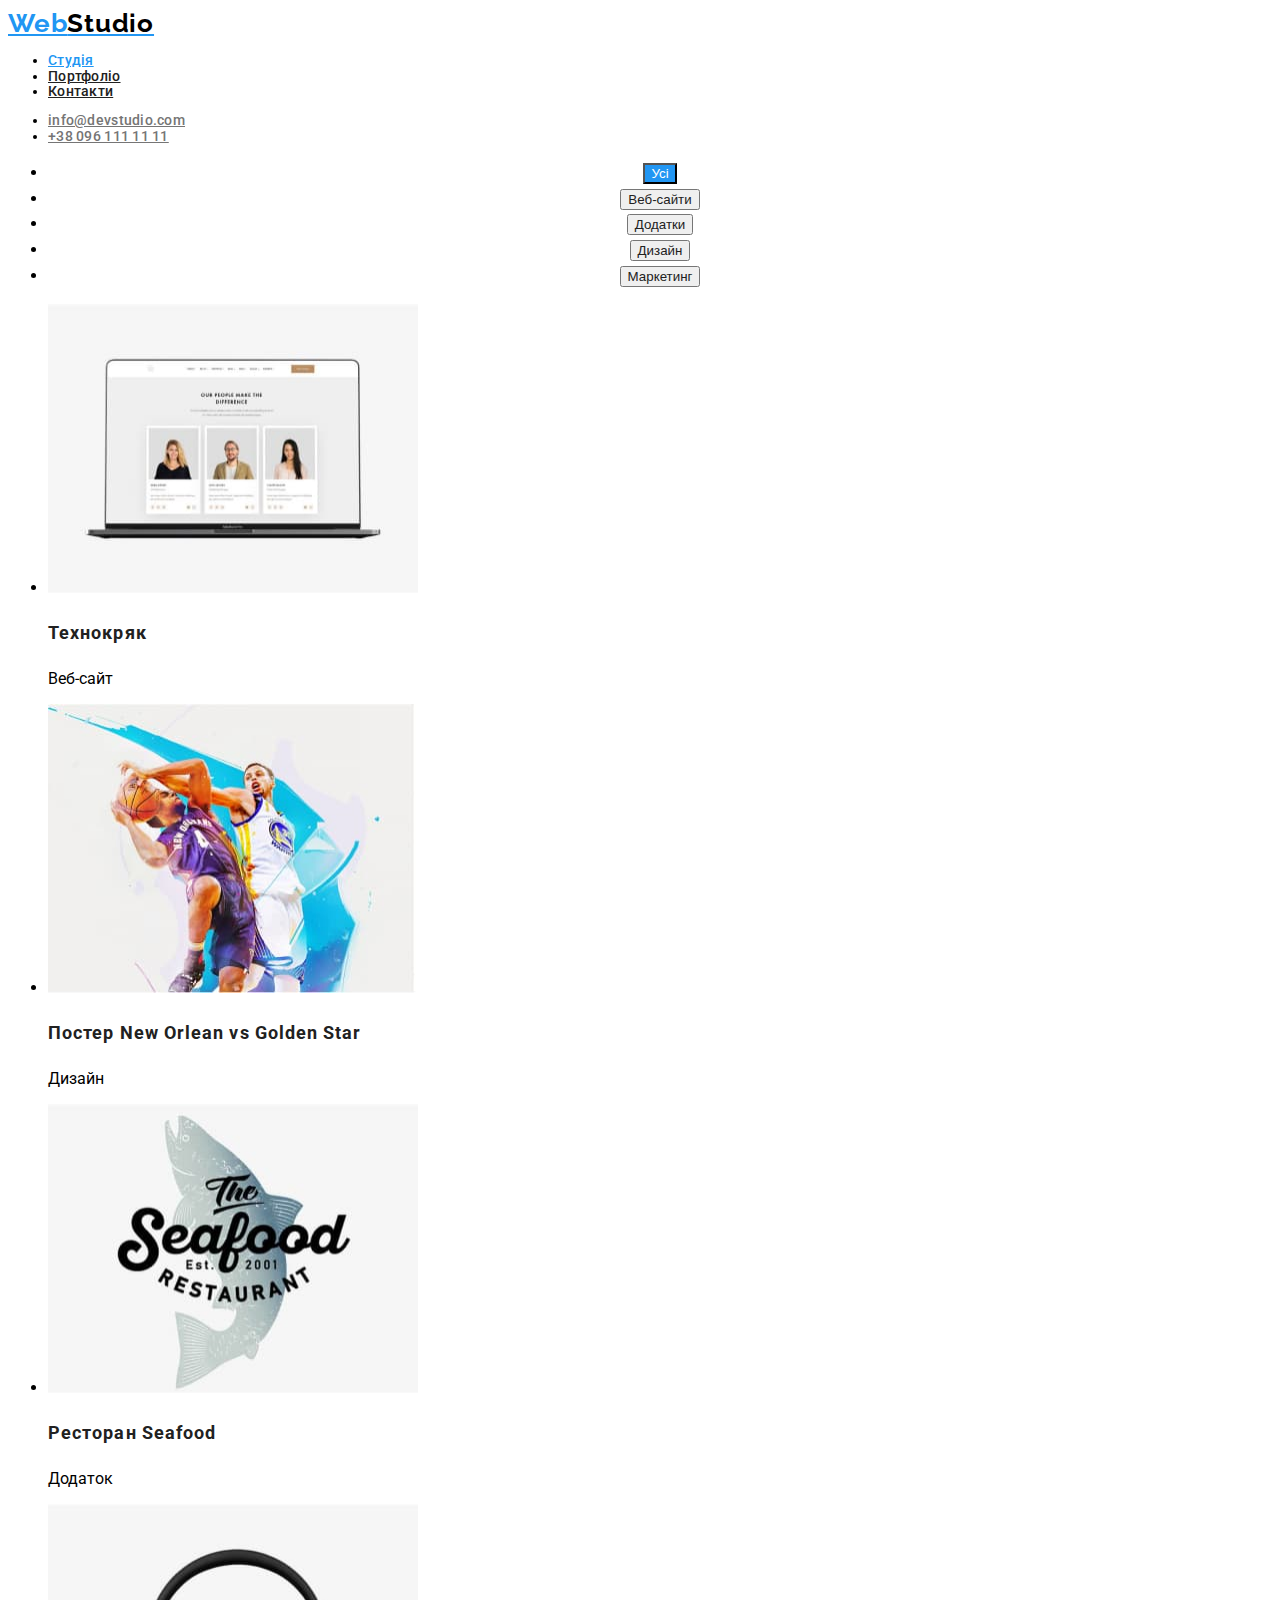
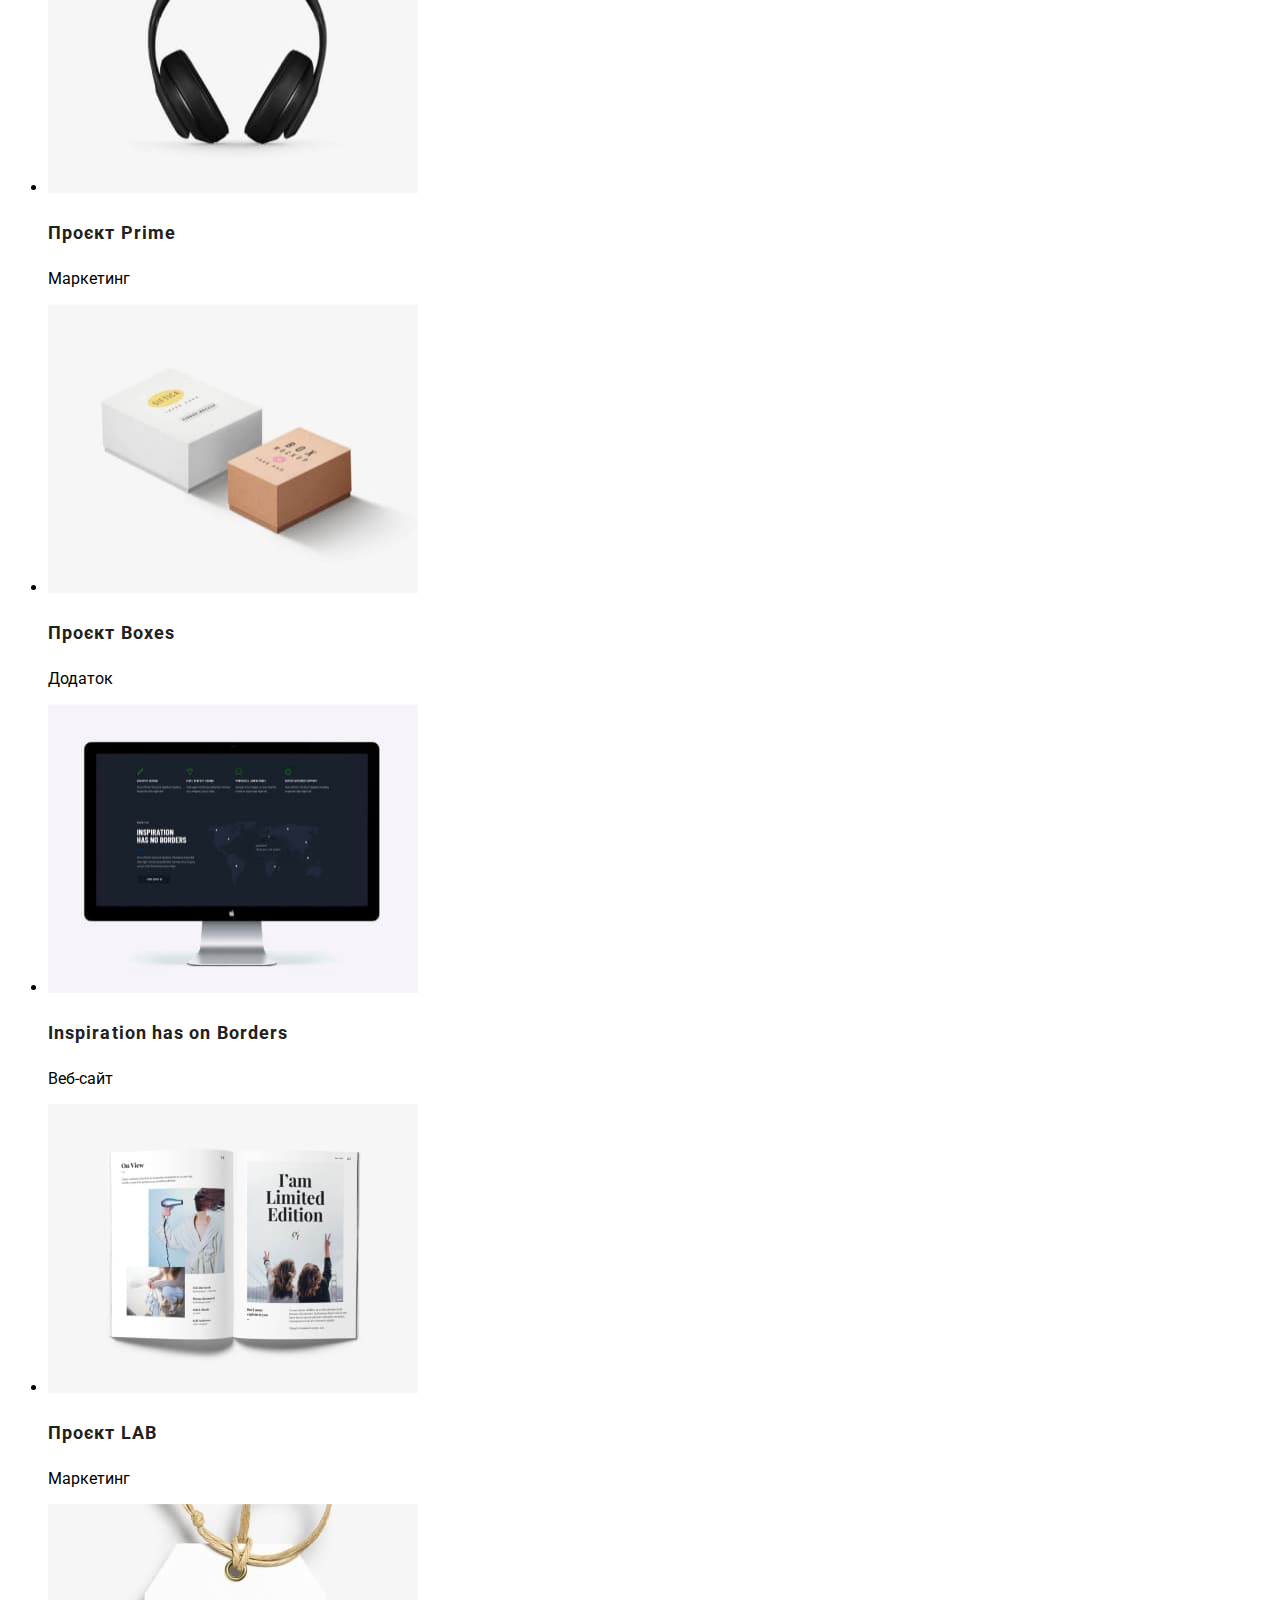
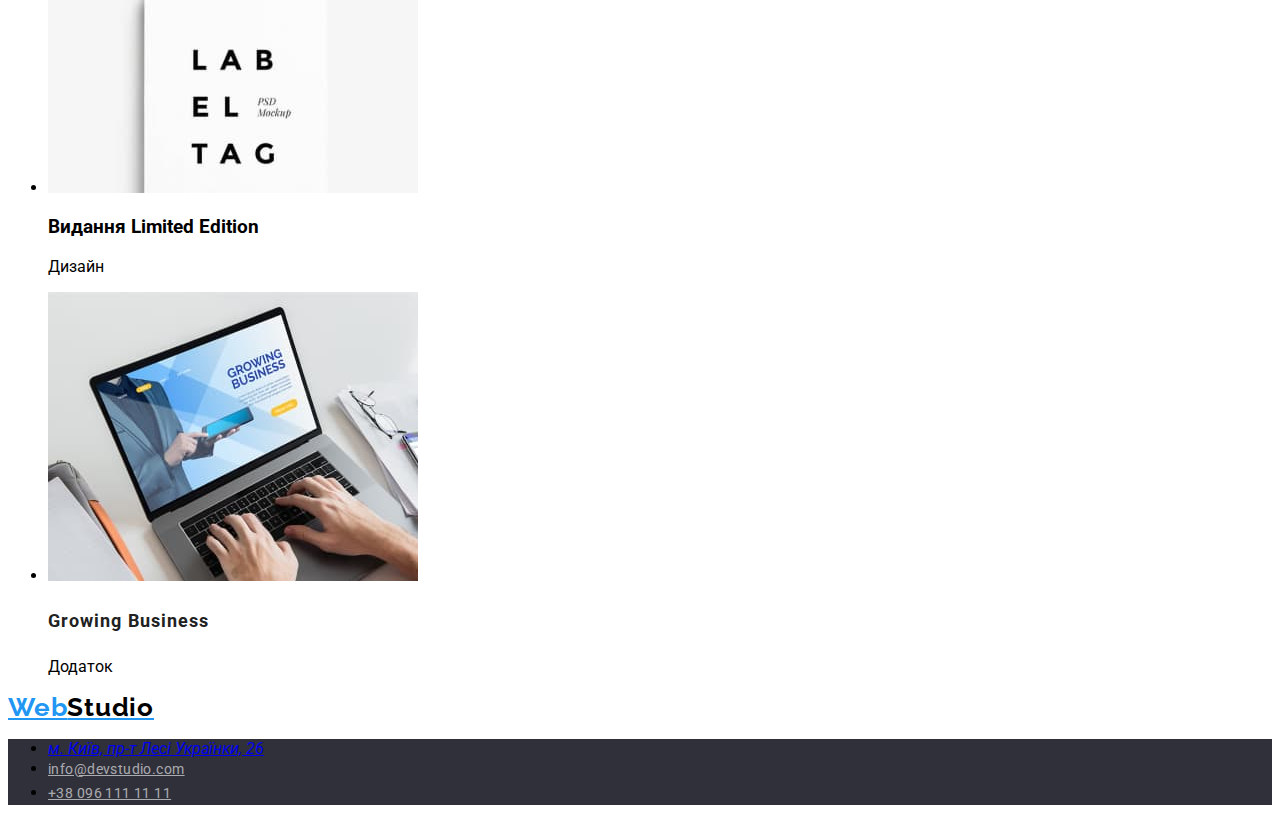
==== portfolio.html @ 4f301504 "створено portfolio.html та під'єднано шрифти" ====
<!DOCTYPE html>
<html lang="uk">
<head>
    <meta charset="UTF-8">
    <meta http-equiv="X-UA-Compatible" content="IE=edge">
    <meta name="viewport" content="width=device-width, initial-scale=1.0">
       <link rel="preconnect" href="https://fonts.googleapis.com">
    <link rel="preconnect" href="https://fonts.gstatic.com" crossorigin>
    <link href="https://fonts.googleapis.com/css2?family=Raleway:wght@700&family=Roboto:wght@400;500;700;900&display=swap" rel="stylesheet">
    <title>Portfolio</title>
    <link rel="stylesheet" href="css/styles.css">
</head>
<body>
    <header>
        <nav>
            <a href="./index.html" class="logotype-web">Web<span class="logotype-studio">Studio</span></a>
            <ul class="menu-nav">
                <li><a href="./index.html" class="menu-nav-studio">Студія</a></li>
                <li><a href="#" class="menu-nav-portfolio-contacts">Портфоліо</a></li>
                <li><a href="#" class="menu-nav-portfolio-contacts">Контакти</a></li>            
            </ul>
        </nav>
        <ul class="contacts">
            <li><a href="mailto:info@devstudio.com" class="email-header">info@devstudio.com</a></li>
            <li><a href="tel:+380961111111" class="tel-header">+38 096 111 11 11</a></li>
        </ul>
</header>
<main>
    <section>
        <ul class="buttons">
            <li><button type="button" class="button-1">Усі</button></li>
            <li> <button type="button" class="buttons-2-5">Веб-сайти</button> </li>
            <li><button type="button" class="buttons-2-5">Додатки</button></li>
            <li><button type="button" class="buttons-2-5">Дизайн</button></li>
            <li><button type="button" class="buttons-2-5">Маркетинг</button></li>
        </ul>
        <ul>
            <li>
                <img src="images/project-1.jpg" alt="на екрані комп'ютера зображено вигляд сайту з інформацією про людей: їхнє фото та імена" width="370" height="289">
                <h3 class="image-name">Технокряк</h3>
                <p>Веб-сайт</p>
            </li>
            <li>
                <img src="images/project-2.jpg" alt="боротьба двох волейболістів за м'яч під час змагання" width="370" height="289">
                <h3 class="image-name">Постер New Orlean vs Golden Star</h3>
                <p>Дизайн</p>
            </li>
            <li>
                <img src="images/project-3.jpg" alt="назва ресторану на фоні риби" width="370" height="289">
                <h3 class="image-name">Ресторан Seafood</h3>
                <p>Додаток</p>
            </li>
            <li>
                <img src="images/project-4.jpg" alt="чорні навушники" width="370" height="289">
                <h3 class="image-name">Проєкт Prime</h3>
                <p>Маркетинг</p>
            </li>
            <li>
                <img src="images/project-5.jpg" alt="дві закриті коробочки: більша за розміром білого кольору та менша за розміром світло-коричневого кольору" width="370" height="289">
               <h3 class="image-name">Проєкт Boxes</h3>
               <p>Додаток</p>
            </li>
            <li>
                <img src="images/project-6.jpg" alt="на екрані комп'ютера зображено вигляд сайту з назвою і картою" width="370" height="289">
                <h3 class="image-name">Inspiration has on Borders</h3>
                <p>Веб-сайт</p> 
            </li>
            <li>
                <img src="images/project-7.jpg" alt="відкритий журнал із зображеннями та заголовком про обмежений випуск" width="370" height="289">
                <h3 class="image-name">Проєкт LAB</h3>
                <p>Маркетинг</p>
            </li>
            <li>
                <img src="images/project-8.jpg" alt="етикетка на мотузочку із написом: лабораторія тег" width="370" height="289">
                <h3>Видання Limited Edition</h3>
                <p>Дизайн</p> 
            </li>
            <li>
                <img src="images/project-9.jpg" alt="робота на ноутбуці з додатком: зростаючий бізнес" width="370" height="289">
                <h3 class="image-name">Growing Business</h3>
                <p>Додаток</p>
            </li>
        </ul>
    </section>
</main>
<footer>
    <a href="./index.html" class="logotype-web">Web<span class="logotype-studio">Studio</span></a>
    <address>
         <ul class="address">
             <li><a href="https://goo.gl/maps/CPtrU1FHBa2aNyZL9" target="_blank" rel="noopener noreferrer nofollow" class="adress-footer">м. Київ, пр-т Лесі Українки, 26</a></li>
             <li><a href="mailto:info@devstudio.com" class="email-footer">info@devstudio.com</a></li>
             <li><a href="tel:+380961111111" class="tel-footer">+38 096 111 11 11</a></li>
         </ul>
</address>
</footer>
</body>
</html>
---- css/styles.css ----
body{
    font-family: 'Raleway', sans-serif;
    font-family: 'Roboto', sans-serif;
}

.logotype-web, .logotype-studio{
    font-family: 'Raleway';
    font-style: normal;
    font-weight: 700;
    font-size: 26px;
    line-height: 1.2;
    letter-spacing: 0.03em;
    }
.logotype-web{
    color: #2196F3;
}
    .logotype-studio{
        color: #000000;
}
.menu-nav, .contacts{
    font-family: 'Roboto';
    font-style: normal;
    font-weight: 500;
    font-size: 14px;
    line-height: 1.1;
    letter-spacing: 0.02em;
   }
.menu-nav-studio{
    color: #2196F3;
}
.menu-nav-portfolio-contacts {
    color: #212121;
}
.email-header, .tel-header {
    color:#757575;
}
.email-header:hover,
.email-header:focus,
.tel-header:hover
.tel-header:focus{
    color: #2196F3;
}
.top{
    background: #2F303A;
}
.hero-title{
    font-family: 'Roboto';
    font-style: normal;
    font-weight: 900;
    font-size: 44px;
    line-height: 1.4;
    text-align: center;
    letter-spacing: 0.06em;
    text-transform: uppercase;
    color: #FFFFFF;
}
.button-top{
    font-family: 'Roboto';
    font-style: normal;
    font-weight: 700;
    font-size: 16px;
    line-height: 1.9;
    display: flex;
    align-items: center;
    text-align: center;
    letter-spacing: 0.06em;
    color: #FFFFFF;  
    background: #2196F3;
    box-shadow: 0px 4px 4px rgba(0, 0, 0, 0.15);
    border-radius: 4px;  
}
.features{
    font-family: 'Roboto';
    font-style: normal;
    font-weight: 700;
    font-size: 14px;
    line-height: 1.1;
    letter-spacing: 0.03em;
    text-transform: uppercase;
    color: #212121;
}
.feature-text{
    font-family: 'Roboto';
    font-style: normal;
    font-weight: 400;
    font-size: 14px;
    line-height: 1.7;
    letter-spacing: 0.03em;
    color: #757575;
}
.pictures-block{
    font-family: 'Roboto';
    font-style: normal;
    font-weight: 700;
    font-size: 36px;
    line-height: 1.2;
    text-align: center;
    letter-spacing: 0.03em;
    color: #212121;
}
.names-team{
    font-family: 'Roboto';
    font-style: normal;
    font-weight: 500;
    font-size: 16px;
    line-height: 1.2;
    text-align: center;
    letter-spacing: 0.03em;
    color: #212121;
}
.specialty{
    font-family: 'Roboto';
    font-style: normal;
    font-weight: 400;
    font-size: 16px;
    line-height: 1.2;
    text-align: center;
    letter-spacing: 0.03em;
    color: #757575;
}
.address {
    background: #2F303A;
 }
.address-footer, .email-footer, .tel-footer {
    font-family: 'Roboto';
    font-style: normal;
    font-weight: 400;
    font-size: 14px;
    line-height: 1.7;
    letter-spacing: 0.03em;
}
.address-footer {
    color: #FFFFFF;
}
.email-footer, .tel-footer {
    color: rgba(255, 255, 255, 0.6);
}
.email-footer:hover,
.email-footer:focus,
.tel-footer:hover,
.tel-footer:focus{
    color:#2196F3;
}
.buttons{
    font-family: 'Roboto';
    font-style: normal;
    font-weight: 500;
    font-size: 16px;
    line-height: 1.6;
    text-align: center;
    letter-spacing: 0.03em;
}
.button-1 {
    color: #FFFFFF;
    background-color:#2196F3 ;
    cursor:pointer;
}
 .button-1:hover,
 .button-1:focus,
 .button-1:active {
    color: #FFFFFF;
 }
.buttons-2-5 {
    color: #212121;
}
.image-name{
    font-family: 'Roboto';
    font-style: normal;
    font-weight: 700;
    font-size: 18px;
    line-height: 2.0;
    letter-spacing: 0.06em;
    color: #212121;
}
.image-text{
    font-family: 'Roboto';
    font-style: normal;
    font-weight: 400;
    font-size: 16px;
    line-height: 1.9;
    letter-spacing: 0.03em;
    color: #757575;
}
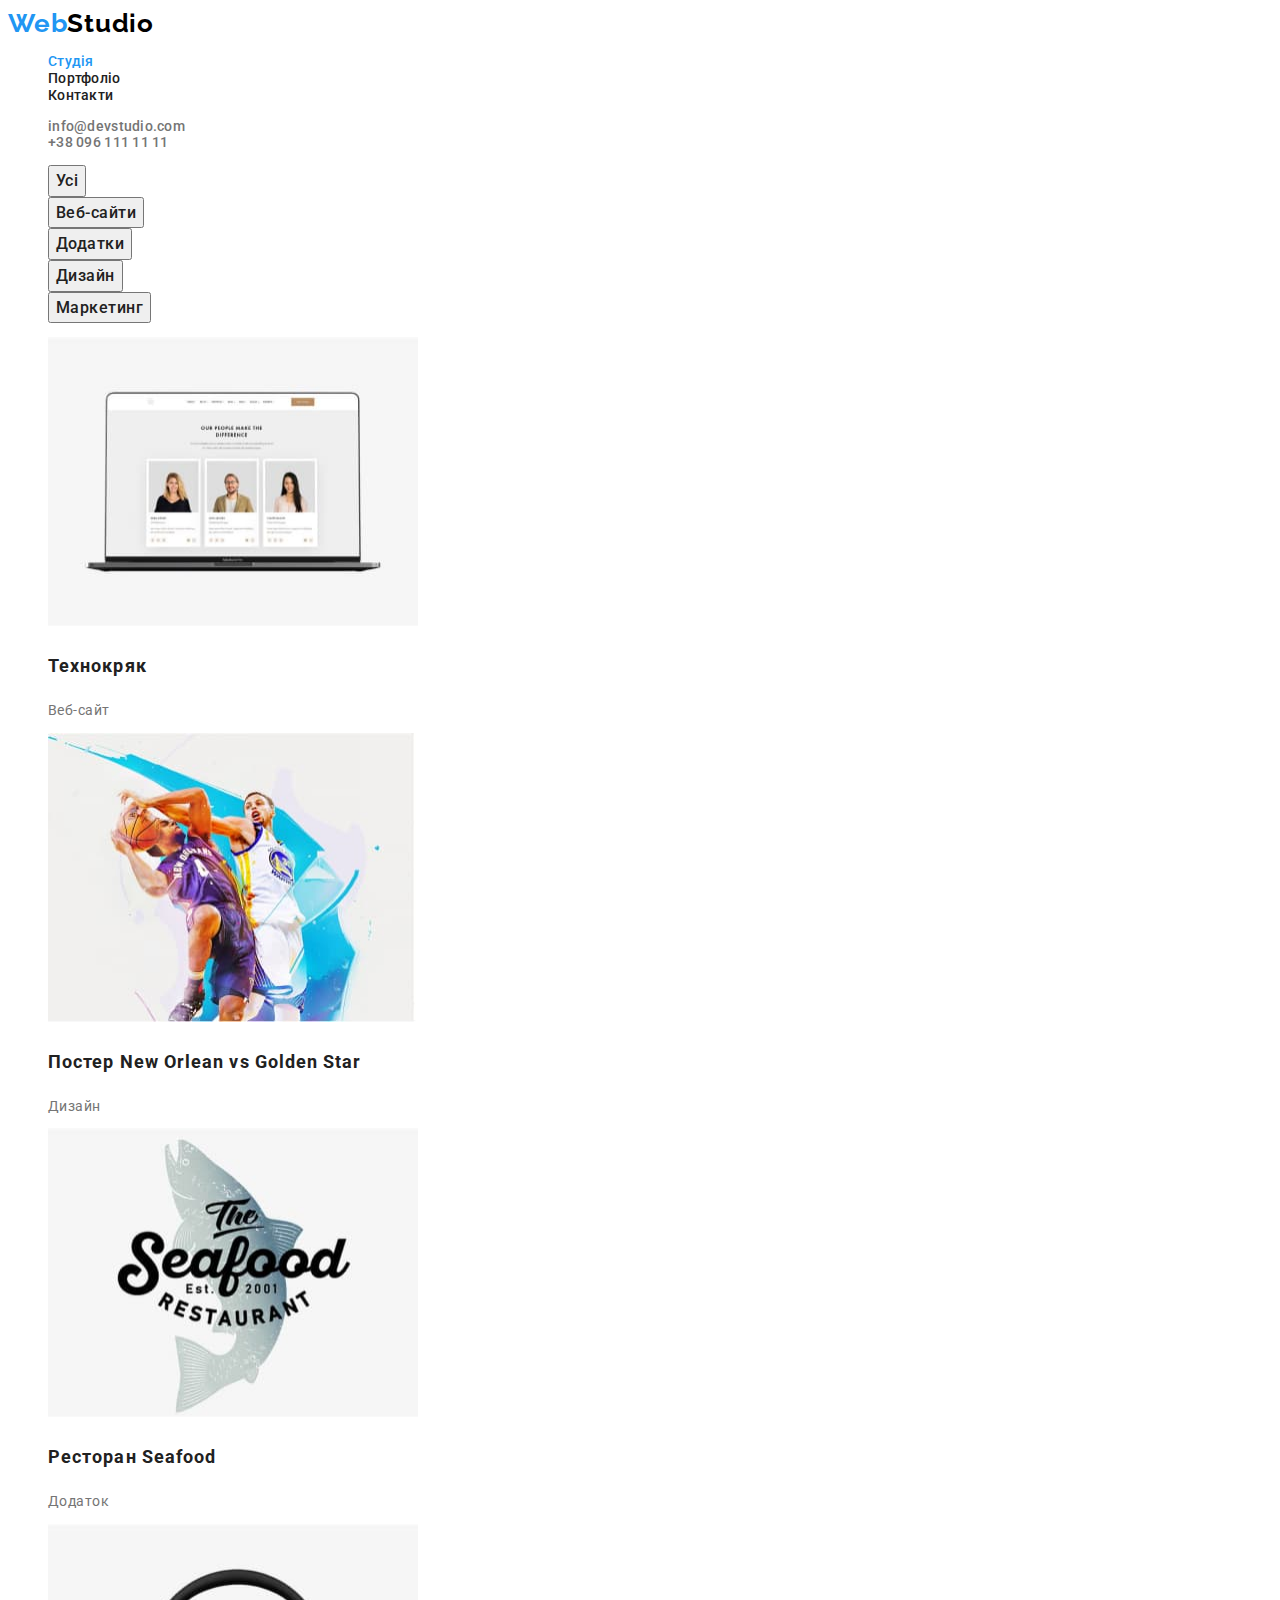
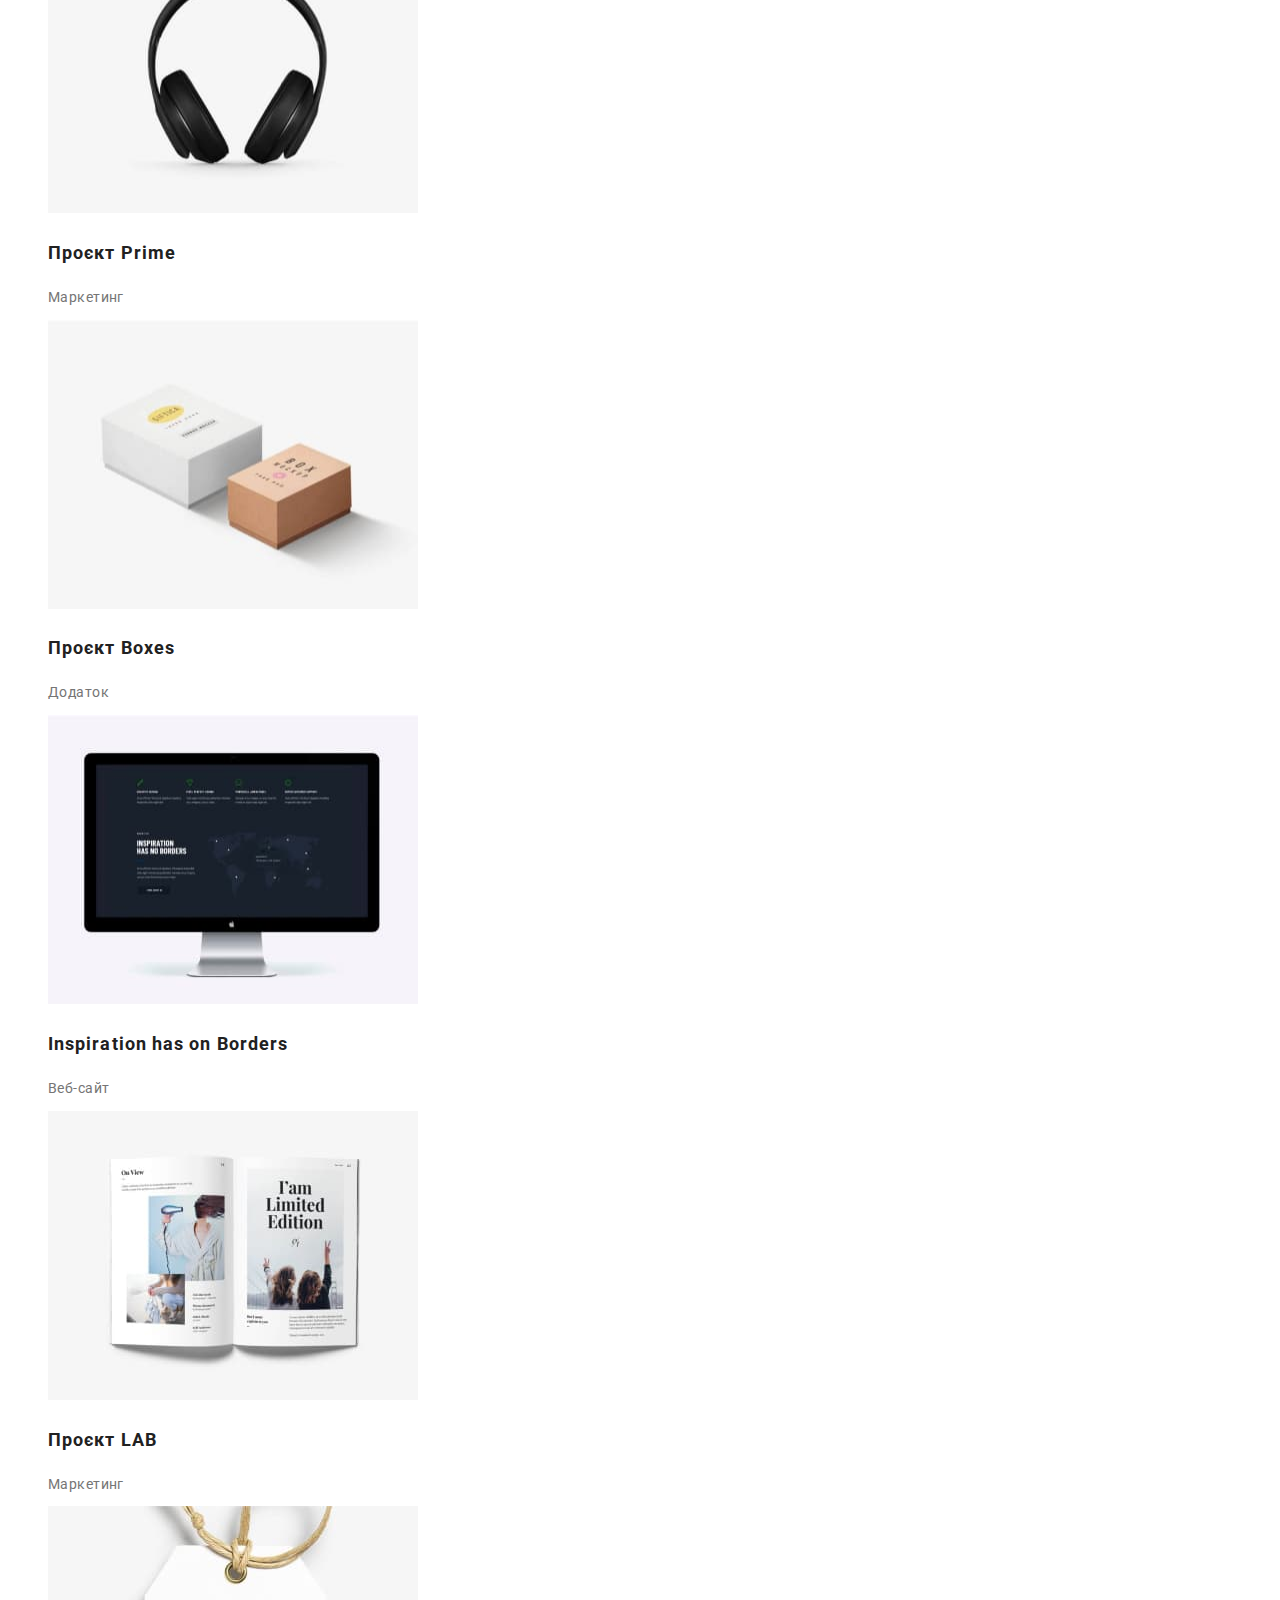
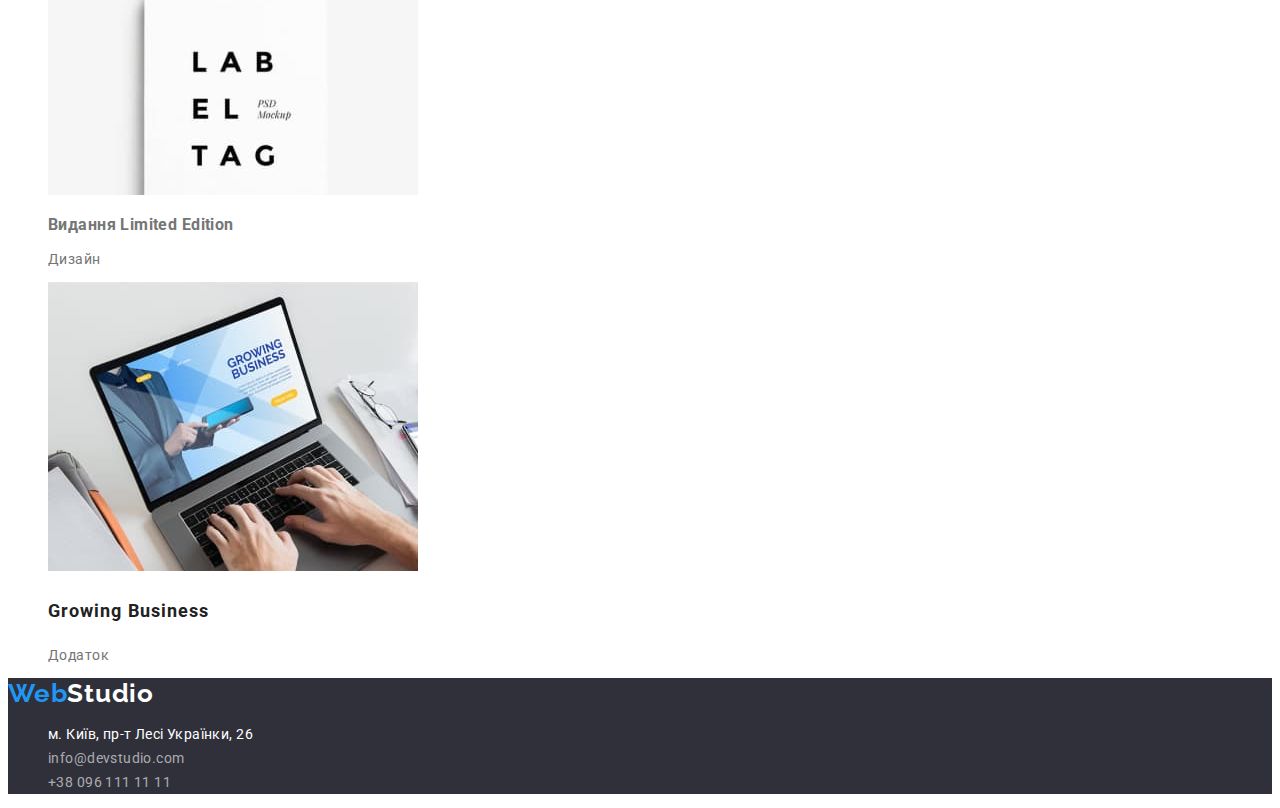
==== commit cfa5854c: "Видалено підкреслення з посилань; видалено маркери для списків; Властивості тексту прибрано зі списк" ====
--- a/portfolio.html
+++ b/portfolio.html
@@ -13,28 +13,28 @@
 <body>
     <header>
         <nav>
-            <a href="./index.html" class="logotype-web">Web<span class="logotype-studio">Studio</span></a>
-            <ul class="menu-nav">
-                <li><a href="./index.html" class="menu-nav-studio">Студія</a></li>
-                <li><a href="#" class="menu-nav-portfolio-contacts">Портфоліо</a></li>
-                <li><a href="#" class="menu-nav-portfolio-contacts">Контакти</a></li>            
+            <a href="./index.html" class="logotype-web link">Web<span class="logotype-studio-header">Studio</span></a>
+            <ul class="list">
+                <li><a href="./index.html" class="menu-nav-studio link">Студія</a></li>
+                <li><a href="#" class="menu-nav-portfolio-contacts link">Портфоліо</a></li>
+                <li><a href="#" class="menu-nav-portfolio-contacts link">Контакти</a></li>            
             </ul>
         </nav>
-        <ul class="contacts">
-            <li><a href="mailto:info@devstudio.com" class="email-header">info@devstudio.com</a></li>
-            <li><a href="tel:+380961111111" class="tel-header">+38 096 111 11 11</a></li>
+        <ul class="list">
+            <li><a href="mailto:info@devstudio.com" class="email-header link">info@devstudio.com</a></li>
+            <li><a href="tel:+380961111111" class="tel-header link">+38 096 111 11 11</a></li>
         </ul>
 </header>
 <main>
     <section>
-        <ul class="buttons">
-            <li><button type="button" class="button-1">Усі</button></li>
-            <li> <button type="button" class="buttons-2-5">Веб-сайти</button> </li>
-            <li><button type="button" class="buttons-2-5">Додатки</button></li>
-            <li><button type="button" class="buttons-2-5">Дизайн</button></li>
-            <li><button type="button" class="buttons-2-5">Маркетинг</button></li>
+        <ul class="list">
+            <li><button type="button" class="button">Усі</button></li>
+            <li><button type="button" class="button">Веб-сайти</button> </li>
+            <li><button type="button" class="button">Додатки</button></li>
+            <li><button type="button" class="button">Дизайн</button></li>
+            <li><button type="button" class="button">Маркетинг</button></li>
         </ul>
-        <ul>
+        <ul class="list">
             <li>
                 <img src="images/project-1.jpg" alt="на екрані комп'ютера зображено вигляд сайту з інформацією про людей: їхнє фото та імена" width="370" height="289">
                 <h3 class="image-name">Технокряк</h3>
@@ -83,13 +83,13 @@
         </ul>
     </section>
 </main>
-<footer>
-    <a href="./index.html" class="logotype-web">Web<span class="logotype-studio">Studio</span></a>
+<footer class="footer">
+    <a href="./index.html" class="logotype-web link">Web<span class="logotype-studio-footer">Studio</span></a>
     <address>
-         <ul class="address">
-             <li><a href="https://goo.gl/maps/CPtrU1FHBa2aNyZL9" target="_blank" rel="noopener noreferrer nofollow" class="adress-footer">м. Київ, пр-т Лесі Українки, 26</a></li>
-             <li><a href="mailto:info@devstudio.com" class="email-footer">info@devstudio.com</a></li>
-             <li><a href="tel:+380961111111" class="tel-footer">+38 096 111 11 11</a></li>
+         <ul class="list">
+             <li><a href="https://goo.gl/maps/CPtrU1FHBa2aNyZL9" target="_blank" rel="noopener noreferrer nofollow" class="address-footer link">м. Київ, пр-т Лесі Українки, 26</a></li>
+             <li><a href="mailto:info@devstudio.com" class="email-footer link">info@devstudio.com</a></li>
+             <li><a href="tel:+380961111111" class="tel-footer link">+38 096 111 11 11</a></li>
          </ul>
 </address>
 </footer>
--- a/css/styles.css
+++ b/css/styles.css
@@ -1,9 +1,17 @@
 body{
     font-family: 'Raleway', sans-serif;
     font-family: 'Roboto', sans-serif;
-}
-
-.logotype-web, .logotype-studio{
+    font-size: 14px;
+    line-height: 1.2;
+    letter-spacing: 0.03em;
+    color:#757575;
+}
+.link{
+    text-decoration: none;
+}
+.logotype-web,
+.logotype-studio-header,
+.logotype-studio-footer{
     font-family: 'Raleway';
     font-style: normal;
     font-weight: 700;
@@ -14,10 +22,19 @@
 .logotype-web{
     color: #2196F3;
 }
-    .logotype-studio{
+.logotype-studio-header{
         color: #000000;
 }
-.menu-nav, .contacts{
+.logotype-studio-footer{
+    color: #FFFFFF;
+}
+.list{
+    list-style: none;
+}
+.menu-nav-studio,
+.menu-nav-portfolio-contacts,
+.email-header,
+.tel-header{
     font-family: 'Roboto';
     font-style: normal;
     font-weight: 500;
@@ -31,17 +48,23 @@
 .menu-nav-portfolio-contacts {
     color: #212121;
 }
-.email-header, .tel-header {
+.email-header, 
+.tel-header {
     color:#757575;
 }
+.menu-nav-studio:hover,
+.menu-nav-studio:focus,
+.menu-nav-portfolio-contacts:hover,
+.menu-nav-portfolio-contacts:focus,
 .email-header:hover,
 .email-header:focus,
-.tel-header:hover
-.tel-header:focus{
+.tel-header:hover,
+.tel-header:focus
+{
     color: #2196F3;
 }
 .top{
-    background: #2F303A;
+    background-color: #2F303A;
 }
 .hero-title{
     font-family: 'Roboto';
@@ -68,6 +91,7 @@
     background: #2196F3;
     box-shadow: 0px 4px 4px rgba(0, 0, 0, 0.15);
     border-radius: 4px;  
+    cursor: pointer;
 }
 .features{
     font-family: 'Roboto';
@@ -118,10 +142,12 @@
     letter-spacing: 0.03em;
     color: #757575;
 }
-.address {
-    background: #2F303A;
+.footer{
+    background-color: #2F303A;
  }
-.address-footer, .email-footer, .tel-footer {
+.address-footer, 
+.email-footer,
+.tel-footer {
     font-family: 'Roboto';
     font-style: normal;
     font-weight: 400;
@@ -132,16 +158,19 @@
 .address-footer {
     color: #FFFFFF;
 }
-.email-footer, .tel-footer {
+.email-footer,
+.tel-footer {
     color: rgba(255, 255, 255, 0.6);
 }
+.address-footer:hover,
+.address-footer:focus,
 .email-footer:hover,
 .email-footer:focus,
 .tel-footer:hover,
 .tel-footer:focus{
     color:#2196F3;
 }
-.buttons{
+.button{
     font-family: 'Roboto';
     font-style: normal;
     font-weight: 500;
@@ -149,20 +178,15 @@
     line-height: 1.6;
     text-align: center;
     letter-spacing: 0.03em;
-}
-.button-1 {
-    color: #FFFFFF;
-    background-color:#2196F3 ;
-    cursor:pointer;
-}
- .button-1:hover,
- .button-1:focus,
- .button-1:active {
-    color: #FFFFFF;
+    cursor: pointer;
+    color: #212121;
+}
+ .button:hover,
+ .button:focus,
+ .button:active{
+    color: #FFFFFF;
+    background-color: #2196F3;
  }
-.buttons-2-5 {
-    color: #212121;
-}
 .image-name{
     font-family: 'Roboto';
     font-style: normal;
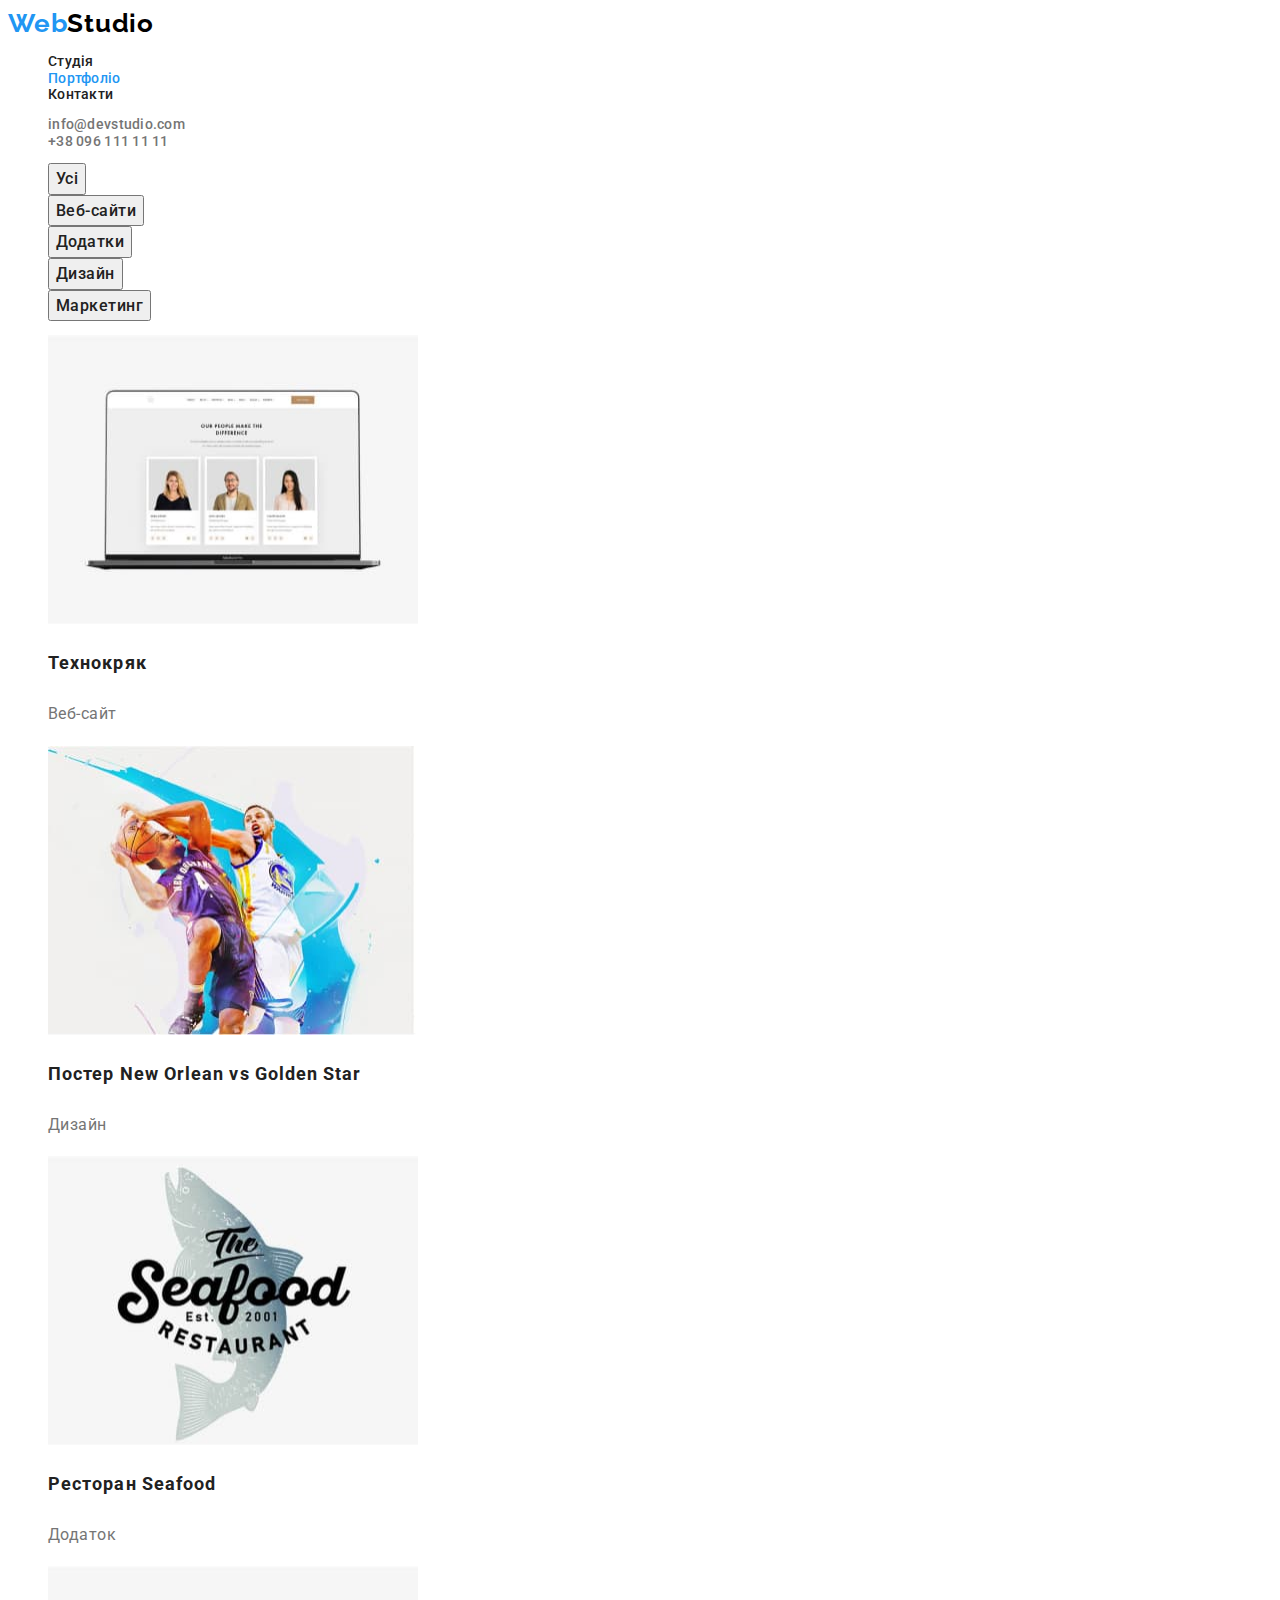
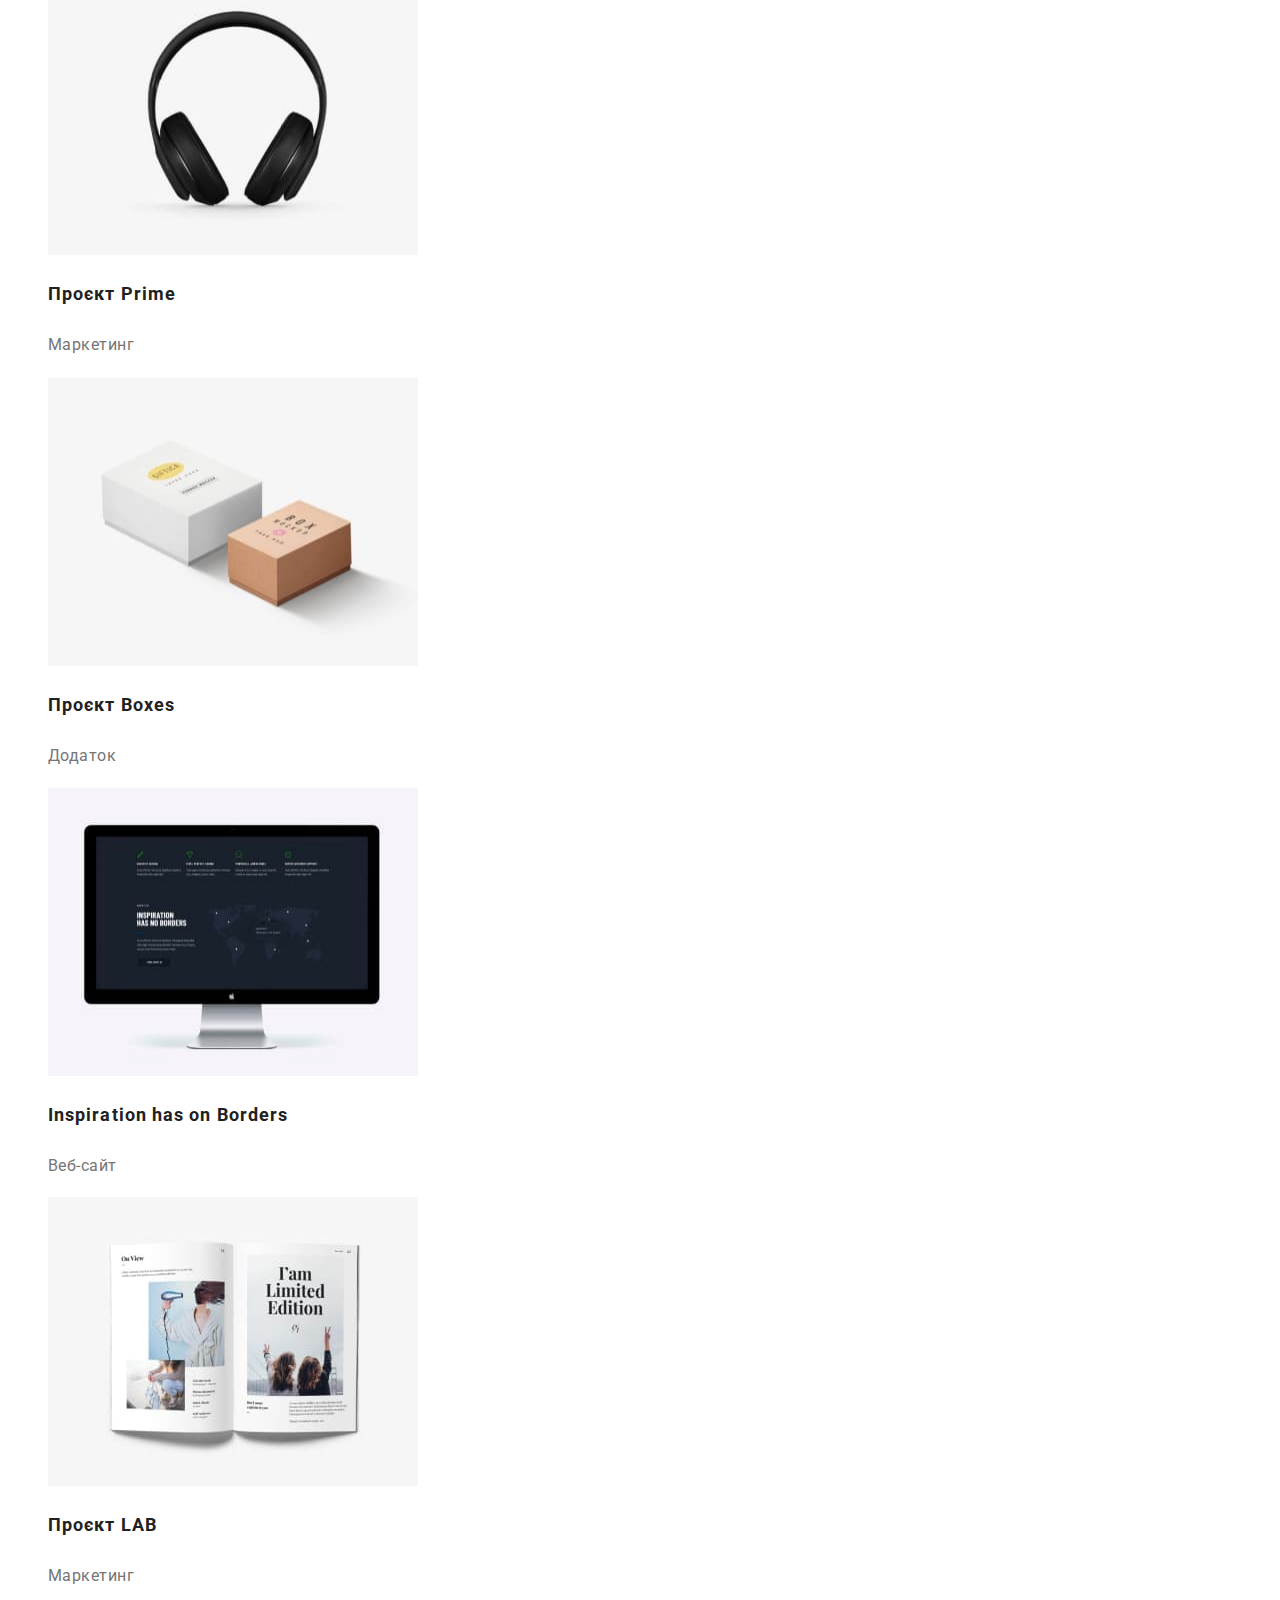
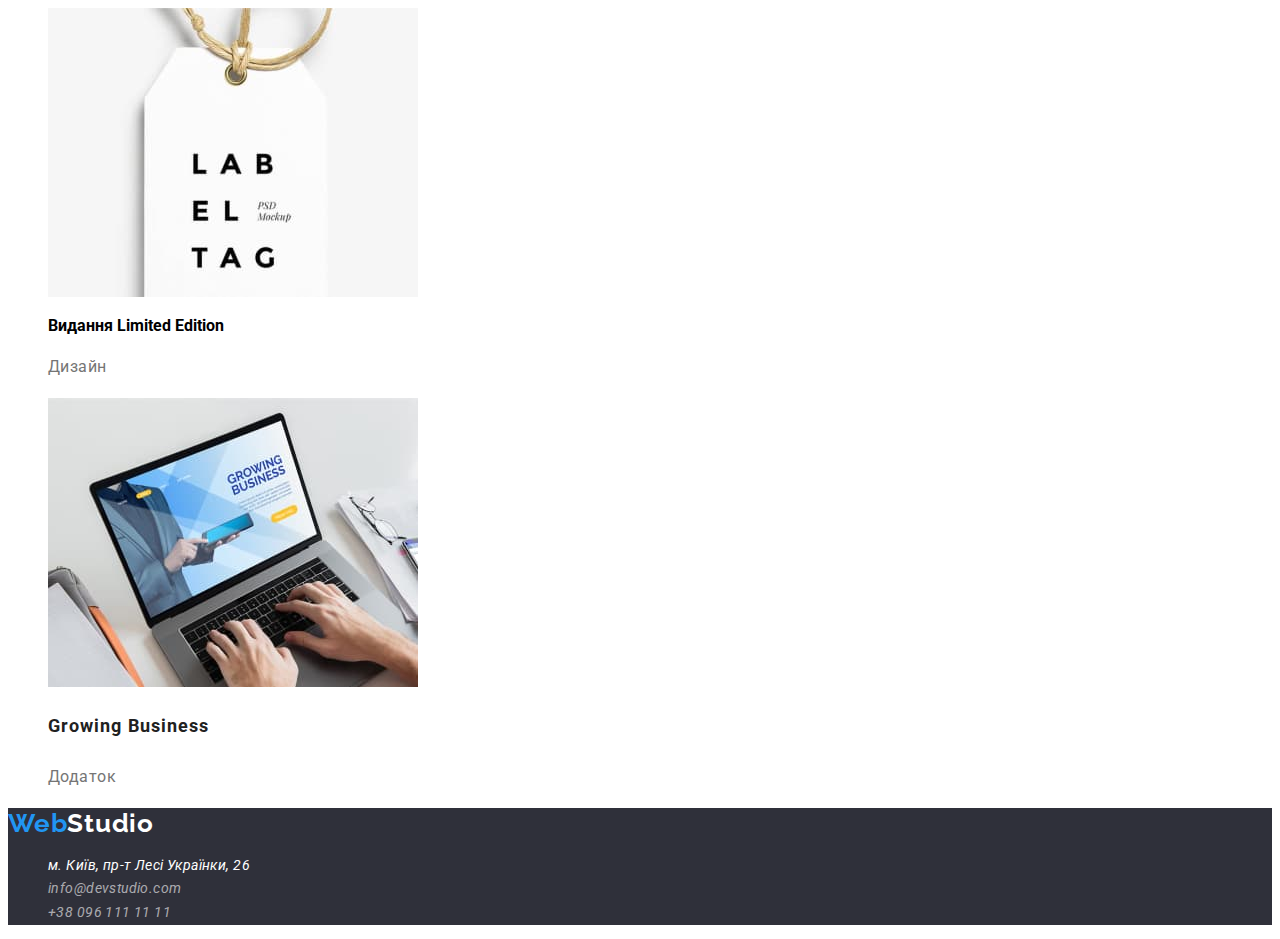
==== commit 558d8766: "Доопрацювання ДЗ 2" ====
--- a/portfolio.html
+++ b/portfolio.html
@@ -15,21 +15,21 @@
         <nav>
             <a href="./index.html" class="logotype-web link">Web<span class="logotype-studio-header">Studio</span></a>
             <ul class="list">
-                <li><a href="./index.html" class="menu-nav-studio link">Студія</a></li>
-                <li><a href="#" class="menu-nav-portfolio-contacts link">Портфоліо</a></li>
-                <li><a href="#" class="menu-nav-portfolio-contacts link">Контакти</a></li>            
+                <li><a href="./index.html" class="menu-nav link">Студія</a></li>
+                <li><a href="#" class="current link">Портфоліо</a></li>
+                <li><a href="#" class="menu-nav link">Контакти</a></li>            
             </ul>
         </nav>
         <ul class="list">
-            <li><a href="mailto:info@devstudio.com" class="email-header link">info@devstudio.com</a></li>
-            <li><a href="tel:+380961111111" class="tel-header link">+38 096 111 11 11</a></li>
+            <li><a href="mailto:info@devstudio.com" class="contacts-header link">info@devstudio.com</a></li>
+            <li><a href="tel:+380961111111" class="contacts-header link">+38 096 111 11 11</a></li>
         </ul>
 </header>
 <main>
     <section>
         <ul class="list">
             <li><button type="button" class="button">Усі</button></li>
-            <li><button type="button" class="button">Веб-сайти</button> </li>
+            <li><button type="button" class="button">Веб-сайти</button></li>
             <li><button type="button" class="button">Додатки</button></li>
             <li><button type="button" class="button">Дизайн</button></li>
             <li><button type="button" class="button">Маркетинг</button></li>
@@ -38,47 +38,47 @@
             <li>
                 <img src="images/project-1.jpg" alt="на екрані комп'ютера зображено вигляд сайту з інформацією про людей: їхнє фото та імена" width="370" height="289">
                 <h3 class="image-name">Технокряк</h3>
-                <p>Веб-сайт</p>
+                <p class="image-text">Веб-сайт</p>
             </li>
             <li>
                 <img src="images/project-2.jpg" alt="боротьба двох волейболістів за м'яч під час змагання" width="370" height="289">
                 <h3 class="image-name">Постер New Orlean vs Golden Star</h3>
-                <p>Дизайн</p>
+                <p class="image-text">Дизайн</p>
             </li>
             <li>
                 <img src="images/project-3.jpg" alt="назва ресторану на фоні риби" width="370" height="289">
                 <h3 class="image-name">Ресторан Seafood</h3>
-                <p>Додаток</p>
+                <p class="image-text">Додаток</p>
             </li>
             <li>
                 <img src="images/project-4.jpg" alt="чорні навушники" width="370" height="289">
                 <h3 class="image-name">Проєкт Prime</h3>
-                <p>Маркетинг</p>
+                <p class="image-text">Маркетинг</p>
             </li>
             <li>
                 <img src="images/project-5.jpg" alt="дві закриті коробочки: більша за розміром білого кольору та менша за розміром світло-коричневого кольору" width="370" height="289">
                <h3 class="image-name">Проєкт Boxes</h3>
-               <p>Додаток</p>
+               <p class="image-text">Додаток</p>
             </li>
             <li>
                 <img src="images/project-6.jpg" alt="на екрані комп'ютера зображено вигляд сайту з назвою і картою" width="370" height="289">
                 <h3 class="image-name">Inspiration has on Borders</h3>
-                <p>Веб-сайт</p> 
+                <p class="image-text">Веб-сайт</p> 
             </li>
             <li>
                 <img src="images/project-7.jpg" alt="відкритий журнал із зображеннями та заголовком про обмежений випуск" width="370" height="289">
                 <h3 class="image-name">Проєкт LAB</h3>
-                <p>Маркетинг</p>
+                <p class="image-text">Маркетинг</p>
             </li>
             <li>
                 <img src="images/project-8.jpg" alt="етикетка на мотузочку із написом: лабораторія тег" width="370" height="289">
                 <h3>Видання Limited Edition</h3>
-                <p>Дизайн</p> 
+                <p class="image-text">Дизайн</p> 
             </li>
             <li>
                 <img src="images/project-9.jpg" alt="робота на ноутбуці з додатком: зростаючий бізнес" width="370" height="289">
                 <h3 class="image-name">Growing Business</h3>
-                <p>Додаток</p>
+                <p class="image-text">Додаток</p>
             </li>
         </ul>
     </section>
@@ -88,8 +88,8 @@
     <address>
          <ul class="list">
              <li><a href="https://goo.gl/maps/CPtrU1FHBa2aNyZL9" target="_blank" rel="noopener noreferrer nofollow" class="address-footer link">м. Київ, пр-т Лесі Українки, 26</a></li>
-             <li><a href="mailto:info@devstudio.com" class="email-footer link">info@devstudio.com</a></li>
-             <li><a href="tel:+380961111111" class="tel-footer link">+38 096 111 11 11</a></li>
+             <li><a href="mailto:info@devstudio.com" class="contacts-footer link">info@devstudio.com</a></li>
+             <li><a href="tel:+380961111111" class="contacts-footer link">+38 096 111 11 11</a></li>
          </ul>
 </address>
 </footer>
--- a/css/styles.css
+++ b/css/styles.css
@@ -1,17 +1,14 @@
-body{
-    font-family: 'Raleway', sans-serif;
+body {
     font-family: 'Roboto', sans-serif;
+    font-style: normal;
     font-size: 14px;
-    line-height: 1.2;
-    letter-spacing: 0.03em;
-    color:#757575;
-}
-.link{
+    }
+.link {
     text-decoration: none;
 }
 .logotype-web,
 .logotype-studio-header,
-.logotype-studio-footer{
+.logotype-studio-footer {
     font-family: 'Raleway';
     font-style: normal;
     font-weight: 700;
@@ -19,56 +16,44 @@
     line-height: 1.2;
     letter-spacing: 0.03em;
     }
-.logotype-web{
+.logotype-web {
     color: #2196F3;
 }
-.logotype-studio-header{
+.logotype-studio-header {
         color: #000000;
 }
-.logotype-studio-footer{
+.logotype-studio-footer {
     color: #FFFFFF;
 }
-.list{
+.list {
     list-style: none;
 }
-.menu-nav-studio,
-.menu-nav-portfolio-contacts,
-.email-header,
-.tel-header{
-    font-family: 'Roboto';
-    font-style: normal;
+.current,
+.menu-nav,
+.contacts-header {
     font-weight: 500;
-    font-size: 14px;
     line-height: 1.1;
     letter-spacing: 0.02em;
    }
-.menu-nav-studio{
+.menu-nav {
+    color: #212121;
+}
+.contacts-header {
+    color:#757575;
+}
+.current {
     color: #2196F3;
 }
-.menu-nav-portfolio-contacts {
-    color: #212121;
-}
-.email-header, 
-.tel-header {
-    color:#757575;
-}
-.menu-nav-studio:hover,
-.menu-nav-studio:focus,
-.menu-nav-portfolio-contacts:hover,
-.menu-nav-portfolio-contacts:focus,
-.email-header:hover,
-.email-header:focus,
-.tel-header:hover,
-.tel-header:focus
-{
+.menu-nav:hover,
+.menu-nav:focus,
+.contacts-header:hover,
+.contacts-header:focus {
     color: #2196F3;
 }
 .top{
     background-color: #2F303A;
 }
-.hero-title{
-    font-family: 'Roboto';
-    font-style: normal;
+.hero-title {
     font-weight: 900;
     font-size: 44px;
     line-height: 1.4;
@@ -77,9 +62,8 @@
     text-transform: uppercase;
     color: #FFFFFF;
 }
-.button-top{
-    font-family: 'Roboto';
-    font-style: normal;
+.button-top {
+    font-family: inherit;
     font-weight: 700;
     font-size: 16px;
     line-height: 1.9;
@@ -93,28 +77,20 @@
     border-radius: 4px;  
     cursor: pointer;
 }
-.features{
-    font-family: 'Roboto';
-    font-style: normal;
+.features {
     font-weight: 700;
-    font-size: 14px;
     line-height: 1.1;
     letter-spacing: 0.03em;
     text-transform: uppercase;
     color: #212121;
 }
-.feature-text{
-    font-family: 'Roboto';
-    font-style: normal;
+.feature-text {
     font-weight: 400;
-    font-size: 14px;
     line-height: 1.7;
     letter-spacing: 0.03em;
     color: #757575;
 }
-.pictures-block{
-    font-family: 'Roboto';
-    font-style: normal;
+.pictures-block {
     font-weight: 700;
     font-size: 36px;
     line-height: 1.2;
@@ -122,9 +98,7 @@
     letter-spacing: 0.03em;
     color: #212121;
 }
-.names-team{
-    font-family: 'Roboto';
-    font-style: normal;
+.names-team {
     font-weight: 500;
     font-size: 16px;
     line-height: 1.2;
@@ -132,9 +106,7 @@
     letter-spacing: 0.03em;
     color: #212121;
 }
-.specialty{
-    font-family: 'Roboto';
-    font-style: normal;
+.specialty {
     font-weight: 400;
     font-size: 16px;
     line-height: 1.2;
@@ -142,37 +114,29 @@
     letter-spacing: 0.03em;
     color: #757575;
 }
-.footer{
+.footer {
     background-color: #2F303A;
  }
 .address-footer, 
-.email-footer,
-.tel-footer {
-    font-family: 'Roboto';
-    font-style: normal;
+.contacts-footer {
     font-weight: 400;
-    font-size: 14px;
     line-height: 1.7;
     letter-spacing: 0.03em;
 }
 .address-footer {
     color: #FFFFFF;
 }
-.email-footer,
-.tel-footer {
+.contacts-footer {
     color: rgba(255, 255, 255, 0.6);
 }
 .address-footer:hover,
 .address-footer:focus,
-.email-footer:hover,
-.email-footer:focus,
-.tel-footer:hover,
-.tel-footer:focus{
+.contacts-footer:hover,
+.contacts-footer:focus {
     color:#2196F3;
 }
-.button{
-    font-family: 'Roboto';
-    font-style: normal;
+.button {
+    font-family: inherit;
     font-weight: 500;
     font-size: 16px;
     line-height: 1.6;
@@ -183,22 +147,18 @@
 }
  .button:hover,
  .button:focus,
- .button:active{
+ .button:active {
     color: #FFFFFF;
     background-color: #2196F3;
  }
-.image-name{
-    font-family: 'Roboto';
-    font-style: normal;
+.image-name {
     font-weight: 700;
     font-size: 18px;
     line-height: 2.0;
     letter-spacing: 0.06em;
     color: #212121;
 }
-.image-text{
-    font-family: 'Roboto';
-    font-style: normal;
+.image-text {
     font-weight: 400;
     font-size: 16px;
     line-height: 1.9;
